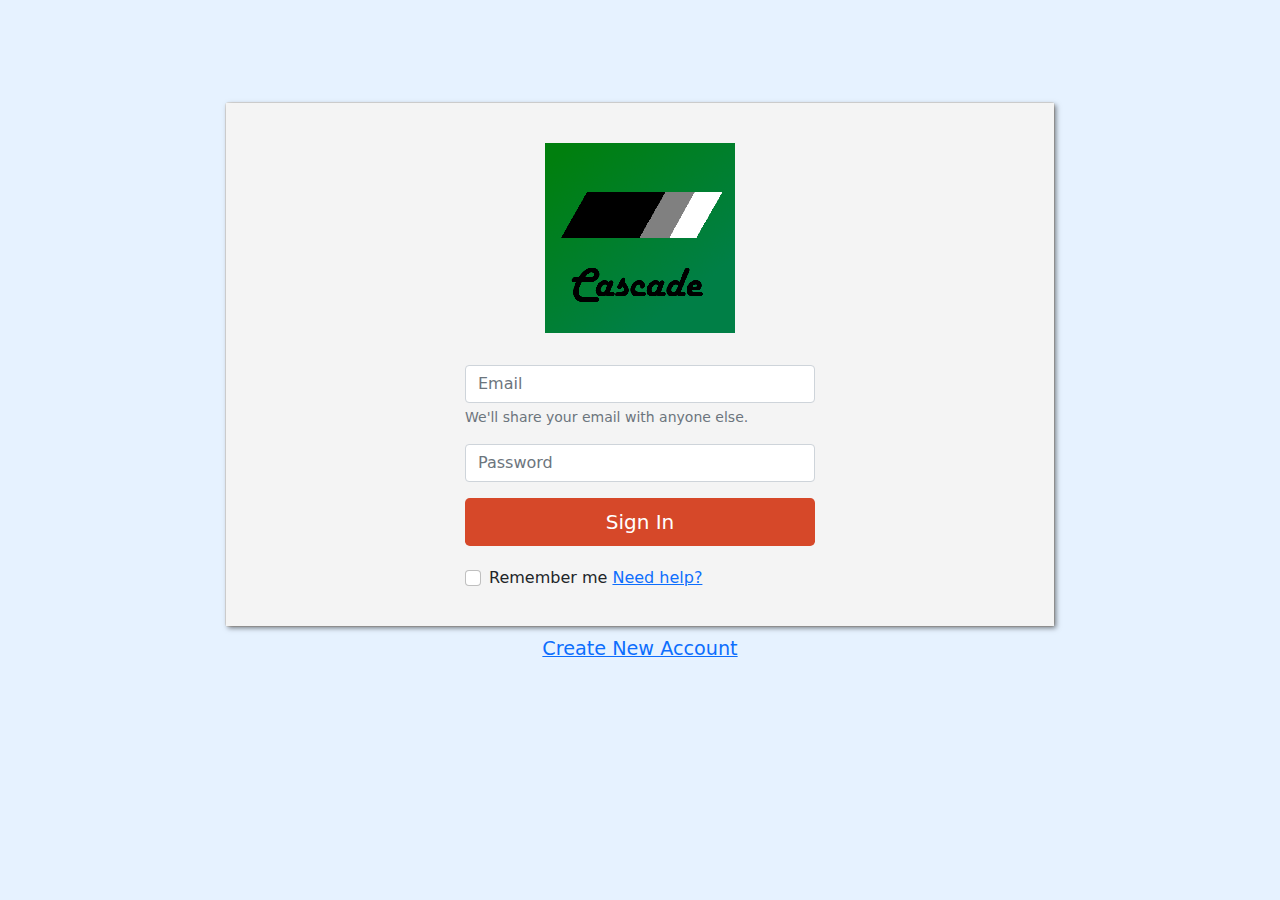
==== index.html @ 341ad85e "Renamed bootstra.html to index.html, turned file into a webpage" ====
<!doctype html>
<html lang="en">

<head>
  <!-- Required meta tags -->
  <meta charset="utf-8">
  <meta name="viewport" content="width=device-width, initial-scale=1">

  <!-- Bootstrap CSS -->
  <link rel="stylesheet" href="bootstrap-5.1.3-dist\css\bootstrap-grid.min.css">
  <link rel="stylesheet" href="bootstrap-5.1.3-dist\css\bootstrap.min.css">
  <link rel="stylesheet" href="style.css">

  <title>Hello, world!</title>
</head>

<body class="signin-body">

  <div class="container-fluid signin-container">
    <div class="row">
      <div class="col"></div>
      <div class="col-sm-12 col-md-8">
        <div class="card">
          <div class="card-block signin-card">
            <img src="assets/logo.png" class="img-fluid signin-img">
            <form class="signin-form">
              <div class="mb-3">
                <input type="email" class="form-control" id="emailInput" aria-describedby="emailHelp"
                  placeholder="Email">
                <div id="emailHelp" class="form-text">We'll share your email with anyone else.</div>
              </div>
              <div class="mb-3">
                <input type="password" class="form-control" id="passwordInput" placeholder="Password">
              </div>
              <button type="submit" class="btn btn-lg signin-btn">Sign In</button>
              <div class="mb-3 form-check">
                <label class="form-check-label remember-me-label" for="rememberMeCheck">
                  <input type="checkbox" class="form-check-input remember-me-check" id="rememberMeCheck">Remember me <a href="#">Need help?</a>
                </label>
              </div>
            </form>
          </div>
        </div>
        <a href="#" class="create-new-account">Create New Account</a>
      </div>
      <div class="col"></div>
    </div>
  </div>

  <!-- Bootstrap Bundle with Popper -->
  <script src="bootstrap-5.1.3-dist/js/bootstrap.bundle.min.js"></script>

</body>

</html>
---- style.css ----
body.signin-body {
    background-color: #e6f2ff;
}

.container-fluid.signin-container {
    margin-top: 8%;
}

.card-block.signin-card {
    padding: 40px 0px 20px;
    background-color: #f4f4f4;
    box-shadow: 2px 2px 5px rgba(0, 0, 0, 0.5);
    -webkit-box-shadow: 2px 2px 5px rgba(0, 0, 0, 0.5);
    -moz-box-shadow: 2px 2px 5px rgba(0, 0, 0, 0.5);
}

img.signin-img {
    padding: 0 2rem 2rem;
    margin: auto;
    display: block;
}

form.signin-form {
    max-width: 350px;
    margin: auto;
}

button.signin-btn {
    color: #fff;
    background-color: #d64829;
    width: 100%;
    margin-bottom: 1.2rem;
}

label.remember-me-label {
    cursor: pointer;
}

input.remember-me-check {
    cursor: pointer;
}

a.create-new-account {
    font-size: 1.2rem;
    text-align: center;
    display: block;
    margin-top: 0.5rem;
}
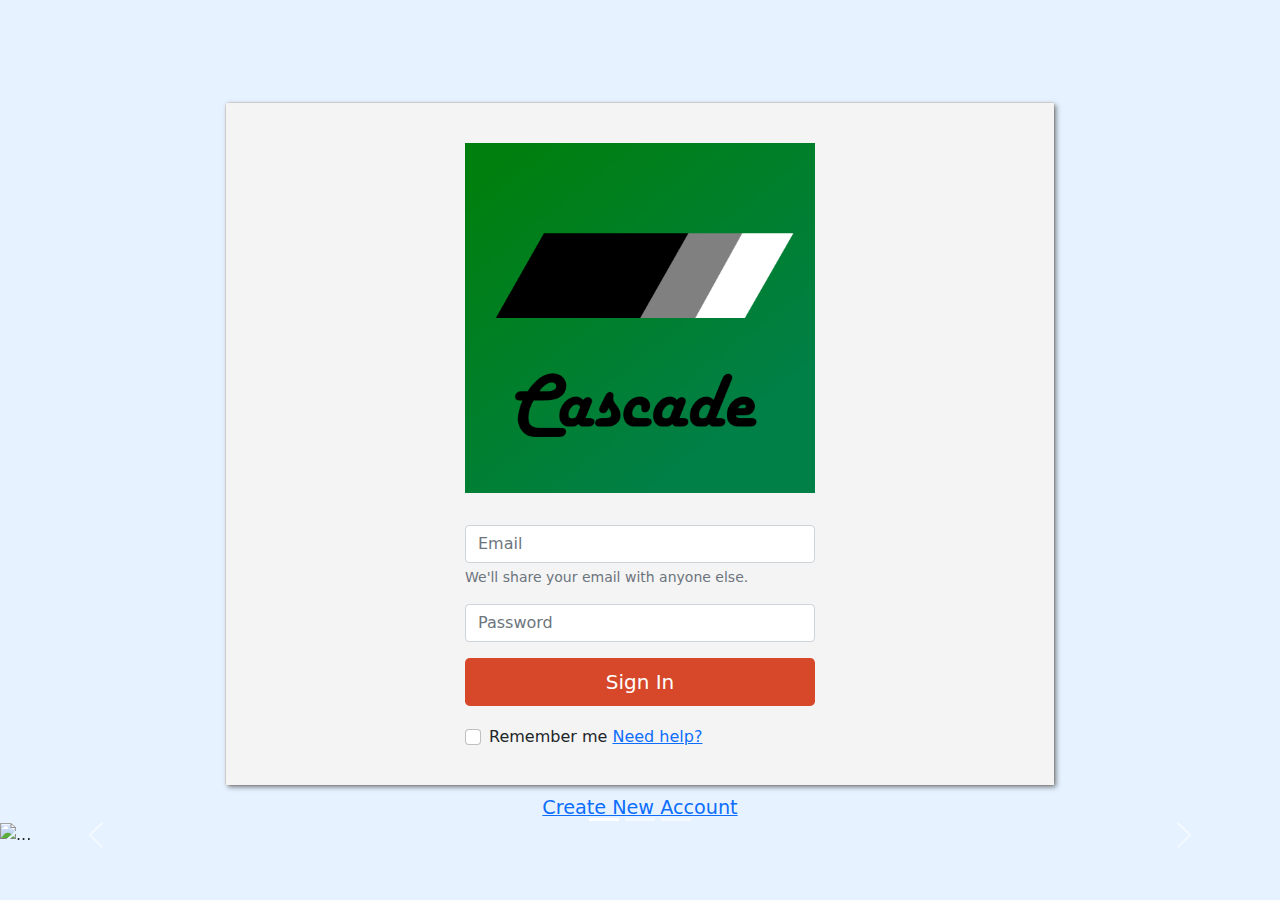
==== commit ef4ac550: "Finished carousel" ====
--- a/index.html
+++ b/index.html
@@ -9,7 +9,7 @@
   <!-- Bootstrap CSS -->
   <link rel="stylesheet" href="bootstrap-5.1.3-dist\css\bootstrap-grid.min.css">
   <link rel="stylesheet" href="bootstrap-5.1.3-dist\css\bootstrap.min.css">
-  <link rel="stylesheet" href="style.css">
+  <link rel="stylesheet" href="assets/style.css">
 
   <title>Hello, world!</title>
 </head>
@@ -22,7 +22,7 @@
       <div class="col-sm-12 col-md-8">
         <div class="card">
           <div class="card-block signin-card">
-            <img src="assets/logo.png" class="img-fluid signin-img">
+            <img src="assets/logo.png" class="w-50 signin-img">
             <form class="signin-form">
               <div class="mb-3">
                 <input type="email" class="form-control" id="emailInput" aria-describedby="emailHelp"
@@ -47,6 +47,45 @@
     </div>
   </div>
 
+  <div id="carouselExampleCaptions" class="carousel slide" data-bs-ride="carousel">
+    <div class="carousel-indicators">
+      <button type="button" data-bs-target="#carouselExampleCaptions" data-bs-slide-to="0" class="active" aria-current="true" aria-label="Slide 1"></button>
+      <button type="button" data-bs-target="#carouselExampleCaptions" data-bs-slide-to="1" aria-label="Slide 2"></button>
+      <button type="button" data-bs-target="#carouselExampleCaptions" data-bs-slide-to="2" aria-label="Slide 3"></button>
+    </div>
+    <div class="carousel-inner">
+      <div class="carousel-item active">
+        <img src="..." class="d-block w-100" alt="...">
+        <div class="carousel-caption d-none d-md-block">
+          <h5>First slide label</h5>
+          <p>Some representative placeholder content for the first slide.</p>
+        </div>
+      </div>
+      <div class="carousel-item">
+        <img src="..." class="d-block w-100" alt="...">
+        <div class="carousel-caption d-none d-md-block">
+          <h5>Second slide label</h5>
+          <p>Some representative placeholder content for the second slide.</p>
+        </div>
+      </div>
+      <div class="carousel-item">
+        <img src="..." class="d-block w-100" alt="...">
+        <div class="carousel-caption d-none d-md-block">
+          <h5>Third slide label</h5>
+          <p>Some representative placeholder content for the third slide.</p>
+        </div>
+      </div>
+    </div>
+    <button class="carousel-control-prev" type="button" data-bs-target="#carouselExampleCaptions" data-bs-slide="prev">
+      <span class="carousel-control-prev-icon" aria-hidden="true"></span>
+      <span class="visually-hidden">Previous</span>
+    </button>
+    <button class="carousel-control-next" type="button" data-bs-target="#carouselExampleCaptions" data-bs-slide="next">
+      <span class="carousel-control-next-icon" aria-hidden="true"></span>
+      <span class="visually-hidden">Next</span>
+    </button>
+  </div>
+
   <!-- Bootstrap Bundle with Popper -->
   <script src="bootstrap-5.1.3-dist/js/bootstrap.bundle.min.js"></script>
 
--- a/assets/style.css
+++ b/assets/style.css
@@ -0,0 +1,48 @@
+body.signin-body {
+    background-color: #e6f2ff;
+}
+
+.container-fluid.signin-container {
+    margin-top: 8%;
+}
+
+.card-block.signin-card {
+    padding: 40px 0px 20px;
+    background-color: #f4f4f4;
+    box-shadow: 2px 2px 5px rgba(0, 0, 0, 0.5);
+    -webkit-box-shadow: 2px 2px 5px rgba(0, 0, 0, 0.5);
+    -moz-box-shadow: 2px 2px 5px rgba(0, 0, 0, 0.5);
+}
+
+img.signin-img {
+    padding: 0 2rem 2rem;
+    margin: auto;
+    display: block;
+}
+
+form.signin-form {
+    max-width: 350px;
+    margin: auto;
+}
+
+button.signin-btn {
+    color: #fff;
+    background-color: #d64829;
+    width: 100%;
+    margin-bottom: 1.2rem;
+}
+
+label.remember-me-label {
+    cursor: pointer;
+}
+
+input.remember-me-check {
+    cursor: pointer;
+}
+
+a.create-new-account {
+    font-size: 1.2rem;
+    text-align: center;
+    display: block;
+    margin-top: 0.5rem;
+}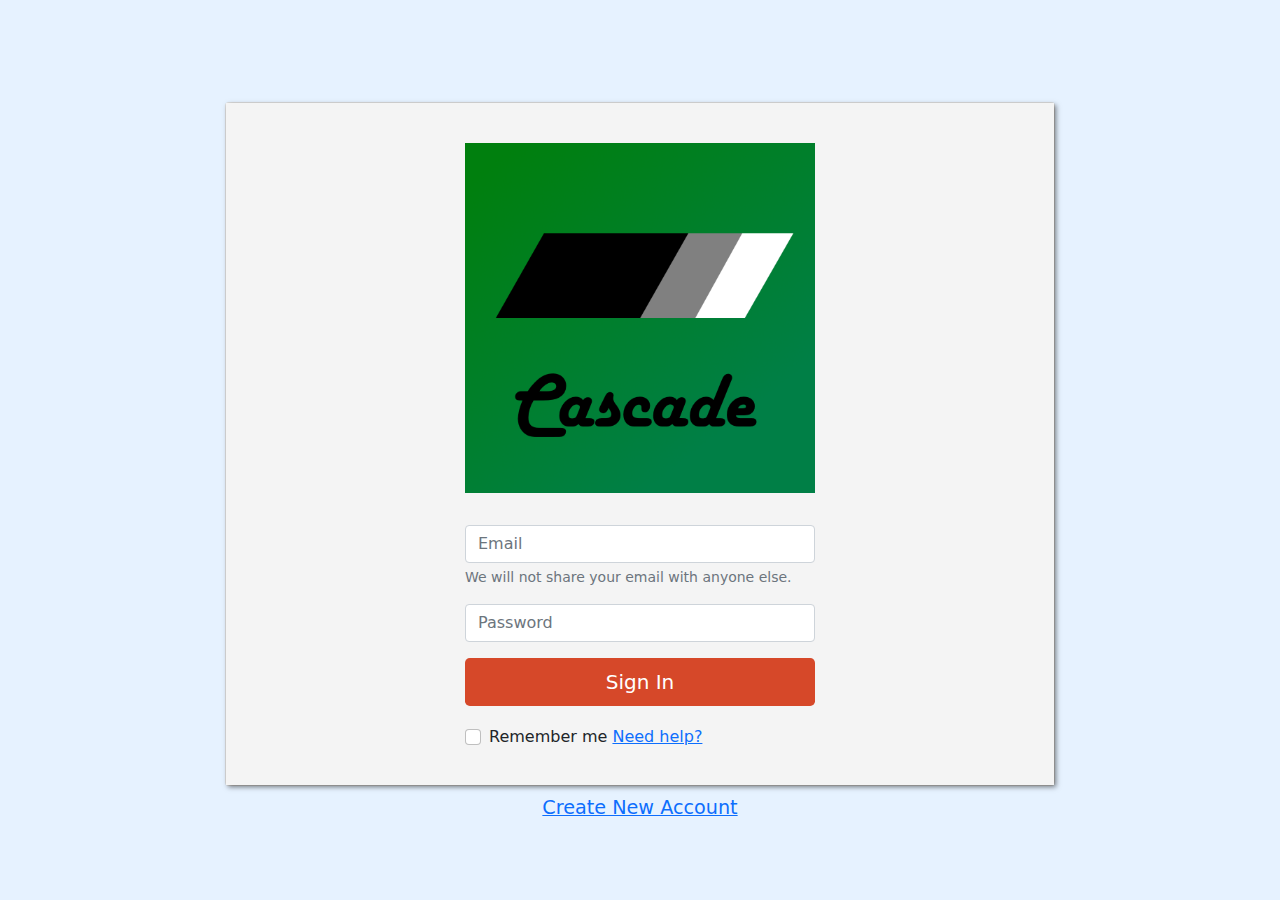
==== commit c6cf1645: "Placeholder text modified for more professionality" ====
--- a/index.html
+++ b/index.html
@@ -27,7 +27,7 @@
               <div class="mb-3">
                 <input type="email" class="form-control" id="emailInput" aria-describedby="emailHelp"
                   placeholder="Email">
-                <div id="emailHelp" class="form-text">We'll share your email with anyone else.</div>
+                <div id="emailHelp" class="form-text">We will not share your email with anyone else.</div>
               </div>
               <div class="mb-3">
                 <input type="password" class="form-control" id="passwordInput" placeholder="Password">
@@ -47,44 +47,6 @@
     </div>
   </div>
 
-  <div id="carouselExampleCaptions" class="carousel slide" data-bs-ride="carousel">
-    <div class="carousel-indicators">
-      <button type="button" data-bs-target="#carouselExampleCaptions" data-bs-slide-to="0" class="active" aria-current="true" aria-label="Slide 1"></button>
-      <button type="button" data-bs-target="#carouselExampleCaptions" data-bs-slide-to="1" aria-label="Slide 2"></button>
-      <button type="button" data-bs-target="#carouselExampleCaptions" data-bs-slide-to="2" aria-label="Slide 3"></button>
-    </div>
-    <div class="carousel-inner">
-      <div class="carousel-item active">
-        <img src="..." class="d-block w-100" alt="...">
-        <div class="carousel-caption d-none d-md-block">
-          <h5>First slide label</h5>
-          <p>Some representative placeholder content for the first slide.</p>
-        </div>
-      </div>
-      <div class="carousel-item">
-        <img src="..." class="d-block w-100" alt="...">
-        <div class="carousel-caption d-none d-md-block">
-          <h5>Second slide label</h5>
-          <p>Some representative placeholder content for the second slide.</p>
-        </div>
-      </div>
-      <div class="carousel-item">
-        <img src="..." class="d-block w-100" alt="...">
-        <div class="carousel-caption d-none d-md-block">
-          <h5>Third slide label</h5>
-          <p>Some representative placeholder content for the third slide.</p>
-        </div>
-      </div>
-    </div>
-    <button class="carousel-control-prev" type="button" data-bs-target="#carouselExampleCaptions" data-bs-slide="prev">
-      <span class="carousel-control-prev-icon" aria-hidden="true"></span>
-      <span class="visually-hidden">Previous</span>
-    </button>
-    <button class="carousel-control-next" type="button" data-bs-target="#carouselExampleCaptions" data-bs-slide="next">
-      <span class="carousel-control-next-icon" aria-hidden="true"></span>
-      <span class="visually-hidden">Next</span>
-    </button>
-  </div>
 
   <!-- Bootstrap Bundle with Popper -->
   <script src="bootstrap-5.1.3-dist/js/bootstrap.bundle.min.js"></script>
